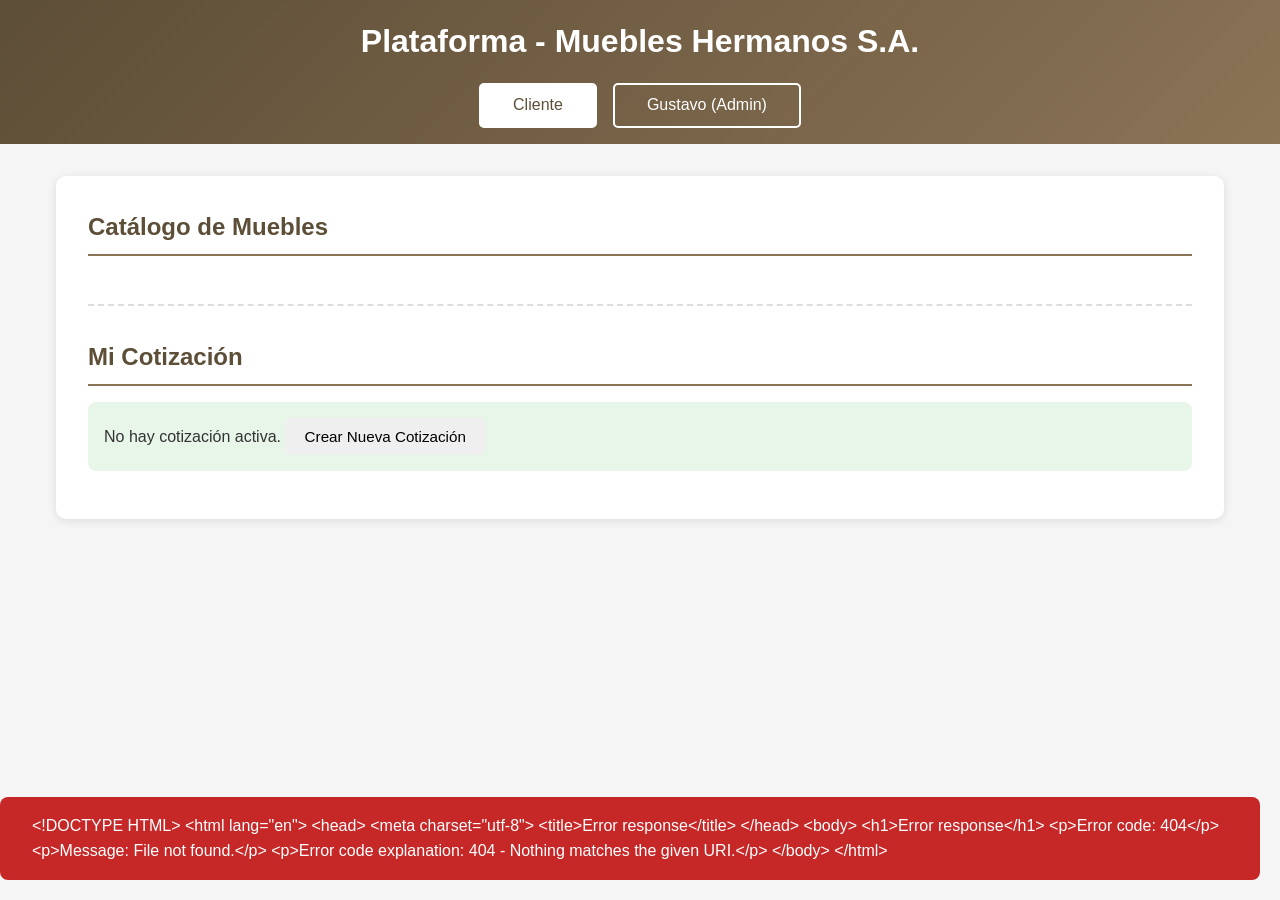
==== frontend/index.html @ 42f66415 "Incorporación preliminar de frontend" ====
<!DOCTYPE html>
<html lang="es">
<head>
    <meta charset="UTF-8">
    <meta name="viewport" content="width=device-width, initial-scale=1.0">
    <title>Mueblería Los Muebles Hermanos S.A.</title>
    <link rel="stylesheet" href="styles.css">
</head>
<body>
    <header>
        <h1> Plataforma - Muebles Hermanos S.A.</h1>
        <nav>
            <button onclick="mostrarVista('cliente')" class="nav-btn" id="btn-cliente">Cliente</button>
            <button onclick="mostrarVista('admin')" class="nav-btn" id="btn-admin">Gustavo (Admin)</button>
        </nav>
    </header>

    <main>
        <!-- ==================== VISTA DEL CLIENTE ==================== -->
        <div id="vista-cliente" class="vista">
            <h2>Catálogo de Muebles</h2>
            
            <div id="catalogo-cliente"></div>

            <hr>
            <h2>Mi Cotización</h2>
            <div id="cotizacion-actual">
                <p>No hay cotización activa. <button onclick="crearNuevaCotizacion()">Crear Nueva Cotización</button></p>
            </div>

            <div id="detalles-cotizacion"></div>

            <div id="acciones-cotizacion" style="display:none;">
                <h3>Agregar Producto a Cotización</h3>
                <form id="form-agregar-detalle" onsubmit="agregarDetalle(event)">
                    <label>Mueble:
                        <select id="select-mueble" required></select>
                    </label>
                    <label>Variante (opcional):
                        <select id="select-variante">
                            <option value="">Normal (sin variante)</option>
                        </select>
                    </label>
                    <label>Cantidad:
                        <input type="number" id="input-cantidad" min="1" value="1" required>
                    </label>
                    <button type="submit">Agregar</button>
                </form>

                <div class="botones-cotizacion">
                    <button onclick="confirmarVenta()" class="btn-confirmar">Confirmar como Venta</button>
                    <button onclick="cancelarCotizacion()" class="btn-cancelar">Cancelar Cotización</button>
                </div>
            </div>
        </div>

        <!-- ==================== VISTA DEL ADMIN  ==================== -->
        <div id="vista-admin" class="vista" style="display:none;">
            <div class="admin-tabs">
                <button onclick="mostrarSeccion('sec-muebles')" class="tab-btn active">Muebles</button>
                <button onclick="mostrarSeccion('sec-variantes')" class="tab-btn">Variantes</button>
                <button onclick="mostrarSeccion('sec-cotizaciones')" class="tab-btn">Cotizaciones</button>
                <button onclick="mostrarSeccion('sec-ventas')" class="tab-btn">Ventas</button>
            </div>

            <!-- Sección Muebles -->
            <section id="sec-muebles" class="admin-section">
                <h2>Gestión de Muebles</h2>
                <button onclick="mostrarFormMueble()">+ Nuevo Mueble</button>
                
                <div id="form-mueble-container" style="display:none;">
                    <h3 id="titulo-form-mueble">Nuevo Mueble</h3>
                    <form id="form-mueble" onsubmit="guardarMueble(event)">
                        <input type="hidden" id="mueble-id">
                        <label>Nombre: <input type="text" id="mueble-nombre" required></label>
                        <label>Tipo:
                            <select id="mueble-tipo" required>
                                <option value="Silla">Silla</option>
                                <option value="Sillon">Sillón</option>
                                <option value="Mesa">Mesa</option>
                                <option value="Estante">Estante</option>
                                <option value="Cajon">Cajón</option>
                            </select>
                        </label>
                        <label>Precio Base: <input type="number" id="mueble-precio" step="0.01" required></label>
                        <label>Stock: <input type="number" id="mueble-stock" min="0" required></label>
                        <label>Estado:
                            <select id="mueble-estado" required>
                                <option value="Activo">Activo</option>
                                <option value="Inactivo">Inactivo</option>
                            </select>
                        </label>
                        <label>Tamaño:
                            <select id="mueble-tamanio" required>
                                <option value="Grande">Grande</option>
                                <option value="Mediano">Mediano</option>
                                <option value="Pequeno">Pequeño</option>
                            </select>
                        </label>
                        <label>Material: <input type="text" id="mueble-material" required></label>
                        <div class="form-buttons">
                            <button type="submit">Guardar</button>
                            <button type="button" onclick="cancelarFormMueble()">Cancelar</button>
                        </div>
                    </form>
                </div>

                <table id="tabla-muebles">
                    <thead>
                        <tr>
                            <th>ID</th>
                            <th>Nombre</th>
                            <th>Tipo</th>
                            <th>Precio</th>
                            <th>Stock</th>
                            <th>Estado</th>
                            <th>Tamaño</th>
                            <th>Material</th>
                            <th>Acciones</th>
                        </tr>
                    </thead>
                    <tbody></tbody>
                </table>
            </section>

            <!-- Variantes -->
            <section id="sec-variantes" class="admin-section" style="display:none;">
                <h2>Gestión de Variantes</h2>
                <button onclick="mostrarFormVariante()">+ Nueva Variante</button>
                
                <div id="form-variante-container" style="display:none;">
                    <h3 id="titulo-form-variante">Nueva Variante</h3>
                    <form id="form-variante" onsubmit="guardarVariante(event)">
                        <input type="hidden" id="variante-id">
                        <label>Nombre: <input type="text" id="variante-nombre" required></label>
                        <label>Precio Agregado: <input type="number" id="variante-precio" step="0.01" required></label>
                        <label>Descripción: <textarea id="variante-descripcion"></textarea></label>
                        <div class="form-buttons">
                            <button type="submit">Guardar</button>
                            <button type="button" onclick="cancelarFormVariante()">Cancelar</button>
                        </div>
                    </form>
                </div>

                <table id="tabla-variantes">
                    <thead>
                        <tr>
                            <th>ID</th>
                            <th>Nombre</th>
                            <th>Precio Agregado</th>
                            <th>Descripción</th>
                            <th>Acciones</th>
                        </tr>
                    </thead>
                    <tbody></tbody>
                </table>
            </section>

            <!-- Cotizaciones -->
            <section id="sec-cotizaciones" class="admin-section" style="display:none;">
                <h2>Cotizaciones</h2>
                <button onclick="cargarCotizaciones()">Actualizar</button>
                <table id="tabla-cotizaciones">
                    <thead>
                        <tr>
                            <th>ID</th>
                            <th>Fecha</th>
                            <th>Estado</th>
                            <th>Precio Final</th>
                            <th>Acciones</th>
                        </tr>
                    </thead>
                    <tbody></tbody>
                </table>
            </section>

            <!-- Ventas -->
            <section id="sec-ventas" class="admin-section" style="display:none;">
                <h2>Ventas Confirmadas</h2>
                <div id="estadisticas-ventas"></div>
                <button onclick="cargarVentas()">Actualizar</button>
                <table id="tabla-ventas">
                    <thead>
                        <tr>
                            <th>ID</th>
                            <th>Fecha</th>
                            <th>Total</th>
                        </tr>
                    </thead>
                    <tbody></tbody>
                </table>
            </section>
        </div>
    </main>

    <div id="mensaje" class="mensaje"></div>

    <script src="app.js"></script>
</body>
</html>
---- frontend/styles.css ----
* {
    box-sizing: border-box;
    margin: 0;
    padding: 0;
}

body {
    font-family: 'Segoe UI', Tahoma, Geneva, Verdana, sans-serif;
    background-color: #f5f5f5;
    color: #333;
    line-height: 1.6;
}

header {
    background: linear-gradient(135deg, #5d4e37, #8b7355);
    color: white;
    padding: 1rem 2rem;
    text-align: center;
}

header h1 {
    margin-bottom: 1rem;
}

nav {
    display: flex;
    justify-content: center;
    gap: 1rem;
}

.nav-btn {
    padding: 0.7rem 2rem;
    border: 2px solid white;
    background: transparent;
    color: white;
    cursor: pointer;
    border-radius: 5px;
    font-size: 1rem;
    transition: all 0.3s;
}

.nav-btn:hover, .nav-btn.active {
    background: white;
    color: #5d4e37;
}

main {
    max-width: 1200px;
    margin: 2rem auto;
    padding: 0 1rem;
}

.vista {
    background: white;
    padding: 2rem;
    border-radius: 10px;
    box-shadow: 0 2px 10px rgba(0,0,0,0.1);
}

h2 {
    color: #5d4e37;
    margin-bottom: 1rem;
    border-bottom: 2px solid #8b7355;
    padding-bottom: 0.5rem;
}

/* Catálogo Cliente */
#catalogo-cliente {
    display: grid;
    grid-template-columns: repeat(auto-fill, minmax(250px, 1fr));
    gap: 1.5rem;
    margin-bottom: 2rem;
}

.card-mueble {
    background: #fafafa;
    border: 1px solid #ddd;
    border-radius: 8px;
    padding: 1.5rem;
    transition: transform 0.2s, box-shadow 0.2s;
}

.card-mueble:hover {
    transform: translateY(-5px);
    box-shadow: 0 5px 20px rgba(0,0,0,0.15);
}

.card-mueble h3 {
    color: #5d4e37;
    margin-bottom: 0.5rem;
}

.card-mueble .tipo {
    background: #8b7355;
    color: white;
    padding: 0.2rem 0.5rem;
    border-radius: 3px;
    font-size: 0.8rem;
    display: inline-block;
    margin-bottom: 0.5rem;
}

.card-mueble .precio {
    font-size: 1.3rem;
    color: #2e7d32;
    font-weight: bold;
}

.card-mueble .info {
    font-size: 0.9rem;
    color: #666;
    margin: 0.5rem 0;
}

.card-mueble .stock {
    font-size: 0.85rem;
}

.stock.disponible { color: #2e7d32; }
.stock.bajo { color: #f57c00; }
.stock.agotado { color: #c62828; }

/* Formularios */
form {
    background: #f9f9f9;
    padding: 1.5rem;
    border-radius: 8px;
    margin: 1rem 0;
}

form label {
    display: block;
    margin-bottom: 1rem;
}

form input, form select, form textarea {
    width: 100%;
    padding: 0.5rem;
    margin-top: 0.3rem;
    border: 1px solid #ccc;
    border-radius: 4px;
    font-size: 1rem;
}

form textarea {
    min-height: 80px;
    resize: vertical;
}

button {
    padding: 0.6rem 1.2rem;
    border: none;
    border-radius: 5px;
    cursor: pointer;
    font-size: 0.95rem;
    transition: background 0.2s;
}

button:hover {
    opacity: 0.9;
}

form button[type="submit"] {
    background: #5d4e37;
    color: white;
}

form button[type="button"] {
    background: #999;
    color: white;
    margin-left: 0.5rem;
}

.form-buttons {
    margin-top: 1rem;
}

/* Botones de acción */
.btn-confirmar {
    background: #2e7d32;
    color: white;
}

.btn-cancelar {
    background: #c62828;
    color: white;
    margin-left: 0.5rem;
}

.btn-editar {
    background: #1565c0;
    color: white;
    padding: 0.3rem 0.6rem;
    font-size: 0.85rem;
}

.btn-eliminar {
    background: #c62828;
    color: white;
    padding: 0.3rem 0.6rem;
    font-size: 0.85rem;
    margin-left: 0.3rem;
}

.botones-cotizacion {
    margin-top: 1.5rem;
    padding-top: 1rem;
    border-top: 1px solid #ddd;
}

/* Tabs Admin */
.admin-tabs {
    display: flex;
    gap: 0.5rem;
    margin-bottom: 1.5rem;
    border-bottom: 2px solid #ddd;
    padding-bottom: 0.5rem;
}

.tab-btn {
    background: #e0e0e0;
    color: #333;
    border-radius: 5px 5px 0 0;
}

.tab-btn.active {
    background: #5d4e37;
    color: white;
}

/* Tablas */
table {
    width: 100%;
    border-collapse: collapse;
    margin-top: 1rem;
}

th, td {
    padding: 0.75rem;
    text-align: left;
    border-bottom: 1px solid #ddd;
}

th {
    background: #5d4e37;
    color: white;
}

tr:hover {
    background: #f5f5f5;
}

/* Estadísticas */
#estadisticas-ventas {
    display: flex;
    gap: 2rem;
    margin-bottom: 1.5rem;
    flex-wrap: wrap;
}

.stat-card {
    background: linear-gradient(135deg, #5d4e37, #8b7355);
    color: white;
    padding: 1.5rem;
    border-radius: 8px;
    min-width: 180px;
    text-align: center;
}

.stat-card h4 {
    font-size: 0.9rem;
    opacity: 0.9;
}

.stat-card .valor {
    font-size: 1.8rem;
    font-weight: bold;
    margin-top: 0.5rem;
}

/* Mensajes */
.mensaje {
    position: fixed;
    bottom: 20px;
    right: 20px;
    padding: 1rem 2rem;
    border-radius: 8px;
    color: white;
    display: none;
    z-index: 1000;
    animation: slideIn 0.3s ease;
}

.mensaje.exito { background: #2e7d32; }
.mensaje.error { background: #c62828; }
.mensaje.info { background: #1565c0; }

@keyframes slideIn {
    from { transform: translateX(100%); opacity: 0; }
    to { transform: translateX(0); opacity: 1; }
}

/* Cotización actual */
#cotizacion-actual {
    background: #e8f5e9;
    padding: 1rem;
    border-radius: 8px;
    margin-bottom: 1rem;
}

#cotizacion-actual.pendiente {
    background: #fff3e0;
}

#detalles-cotizacion table {
    margin-top: 0;
}

/* Responsive */
@media (max-width: 768px) {
    header h1 { font-size: 1.3rem; }
    nav { flex-direction: column; }
    .admin-tabs { flex-wrap: wrap; }
    table { font-size: 0.85rem; }
    th, td { padding: 0.5rem; }
}

hr {
    border: none;
    border-top: 2px dashed #ddd;
    margin: 2rem 0;
}
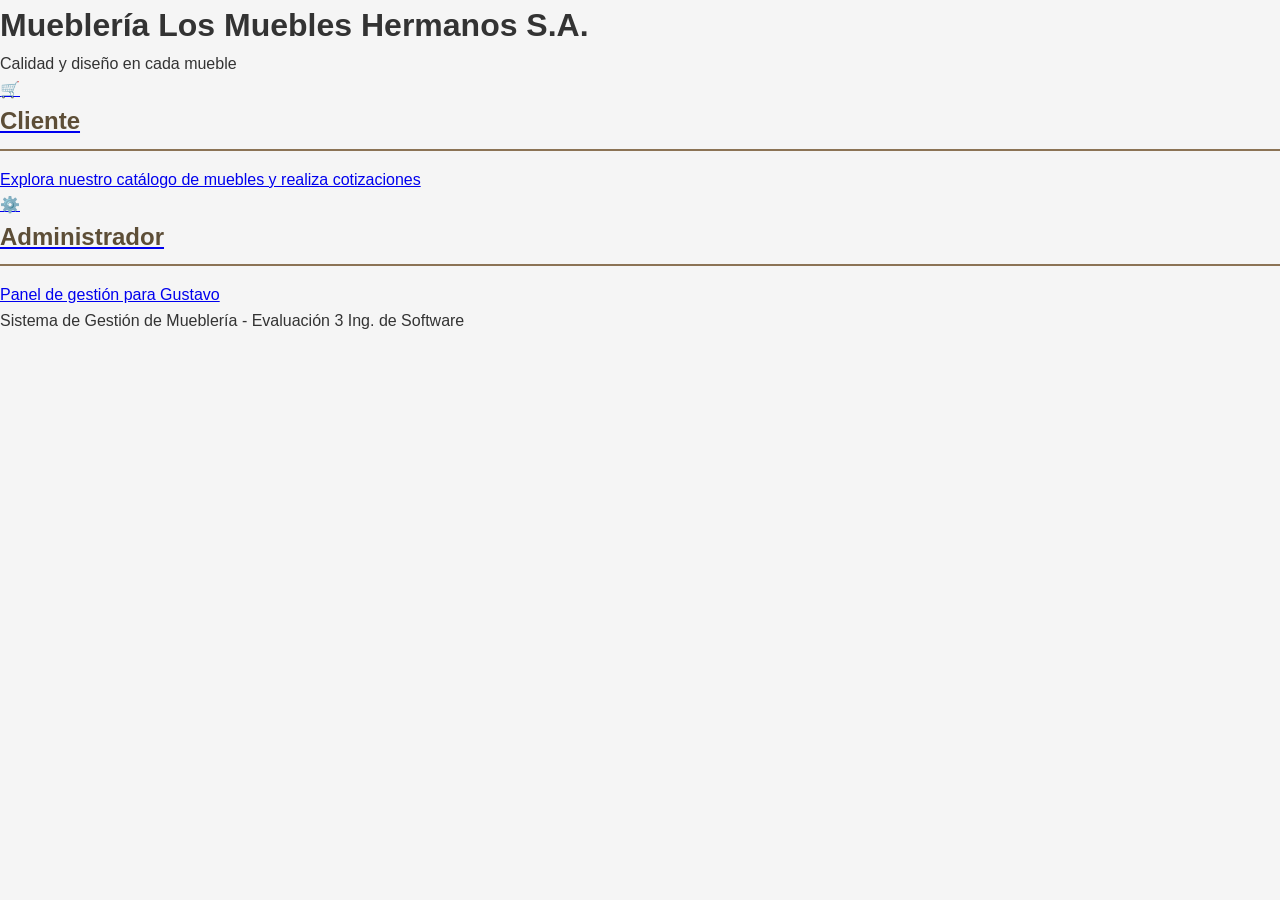
==== commit 9623b3be: "Todo lo que corresponde a html (esqueleto) del front" ====
--- a/frontend/index.html
+++ b/frontend/index.html
@@ -7,194 +7,29 @@
     <link rel="stylesheet" href="styles.css">
 </head>
 <body>
-    <header>
-        <h1> Plataforma - Muebles Hermanos S.A.</h1>
-        <nav>
-            <button onclick="mostrarVista('cliente')" class="nav-btn" id="btn-cliente">Cliente</button>
-            <button onclick="mostrarVista('admin')" class="nav-btn" id="btn-admin">Gustavo (Admin)</button>
-        </nav>
-    </header>
-
-    <main>
-        <!-- ==================== VISTA DEL CLIENTE ==================== -->
-        <div id="vista-cliente" class="vista">
-            <h2>Catálogo de Muebles</h2>
-            
-            <div id="catalogo-cliente"></div>
-
-            <hr>
-            <h2>Mi Cotización</h2>
-            <div id="cotizacion-actual">
-                <p>No hay cotización activa. <button onclick="crearNuevaCotizacion()">Crear Nueva Cotización</button></p>
-            </div>
-
-            <div id="detalles-cotizacion"></div>
-
-            <div id="acciones-cotizacion" style="display:none;">
-                <h3>Agregar Producto a Cotización</h3>
-                <form id="form-agregar-detalle" onsubmit="agregarDetalle(event)">
-                    <label>Mueble:
-                        <select id="select-mueble" required></select>
-                    </label>
-                    <label>Variante (opcional):
-                        <select id="select-variante">
-                            <option value="">Normal (sin variante)</option>
-                        </select>
-                    </label>
-                    <label>Cantidad:
-                        <input type="number" id="input-cantidad" min="1" value="1" required>
-                    </label>
-                    <button type="submit">Agregar</button>
-                </form>
-
-                <div class="botones-cotizacion">
-                    <button onclick="confirmarVenta()" class="btn-confirmar">Confirmar como Venta</button>
-                    <button onclick="cancelarCotizacion()" class="btn-cancelar">Cancelar Cotización</button>
-                </div>
-            </div>
+    <div class="landing-container">
+        <div class="landing-header">
+            <h1>Mueblería Los Muebles Hermanos S.A.</h1>
+            <p>Calidad y diseño en cada mueble</p>
         </div>
 
-        <!-- ==================== VISTA DEL ADMIN  ==================== -->
-        <div id="vista-admin" class="vista" style="display:none;">
-            <div class="admin-tabs">
-                <button onclick="mostrarSeccion('sec-muebles')" class="tab-btn active">Muebles</button>
-                <button onclick="mostrarSeccion('sec-variantes')" class="tab-btn">Variantes</button>
-                <button onclick="mostrarSeccion('sec-cotizaciones')" class="tab-btn">Cotizaciones</button>
-                <button onclick="mostrarSeccion('sec-ventas')" class="tab-btn">Ventas</button>
-            </div>
+        <div class="landing-options">
+            <a href="cliente.html" class="landing-card">
+                <div class="card-icon">🛒</div>
+                <h2>Cliente</h2>
+                <p>Explora nuestro catálogo de muebles y realiza cotizaciones</p>
+            </a>
 
-            <!-- Sección Muebles -->
-            <section id="sec-muebles" class="admin-section">
-                <h2>Gestión de Muebles</h2>
-                <button onclick="mostrarFormMueble()">+ Nuevo Mueble</button>
-                
-                <div id="form-mueble-container" style="display:none;">
-                    <h3 id="titulo-form-mueble">Nuevo Mueble</h3>
-                    <form id="form-mueble" onsubmit="guardarMueble(event)">
-                        <input type="hidden" id="mueble-id">
-                        <label>Nombre: <input type="text" id="mueble-nombre" required></label>
-                        <label>Tipo:
-                            <select id="mueble-tipo" required>
-                                <option value="Silla">Silla</option>
-                                <option value="Sillon">Sillón</option>
-                                <option value="Mesa">Mesa</option>
-                                <option value="Estante">Estante</option>
-                                <option value="Cajon">Cajón</option>
-                            </select>
-                        </label>
-                        <label>Precio Base: <input type="number" id="mueble-precio" step="0.01" required></label>
-                        <label>Stock: <input type="number" id="mueble-stock" min="0" required></label>
-                        <label>Estado:
-                            <select id="mueble-estado" required>
-                                <option value="Activo">Activo</option>
-                                <option value="Inactivo">Inactivo</option>
-                            </select>
-                        </label>
-                        <label>Tamaño:
-                            <select id="mueble-tamanio" required>
-                                <option value="Grande">Grande</option>
-                                <option value="Mediano">Mediano</option>
-                                <option value="Pequeno">Pequeño</option>
-                            </select>
-                        </label>
-                        <label>Material: <input type="text" id="mueble-material" required></label>
-                        <div class="form-buttons">
-                            <button type="submit">Guardar</button>
-                            <button type="button" onclick="cancelarFormMueble()">Cancelar</button>
-                        </div>
-                    </form>
-                </div>
+            <a href="admin.html" class="landing-card">
+                <div class="card-icon">⚙️</div>
+                <h2>Administrador</h2>
+                <p>Panel de gestión para Gustavo</p>
+            </a>
+        </div>
 
-                <table id="tabla-muebles">
-                    <thead>
-                        <tr>
-                            <th>ID</th>
-                            <th>Nombre</th>
-                            <th>Tipo</th>
-                            <th>Precio</th>
-                            <th>Stock</th>
-                            <th>Estado</th>
-                            <th>Tamaño</th>
-                            <th>Material</th>
-                            <th>Acciones</th>
-                        </tr>
-                    </thead>
-                    <tbody></tbody>
-                </table>
-            </section>
-
-            <!-- Variantes -->
-            <section id="sec-variantes" class="admin-section" style="display:none;">
-                <h2>Gestión de Variantes</h2>
-                <button onclick="mostrarFormVariante()">+ Nueva Variante</button>
-                
-                <div id="form-variante-container" style="display:none;">
-                    <h3 id="titulo-form-variante">Nueva Variante</h3>
-                    <form id="form-variante" onsubmit="guardarVariante(event)">
-                        <input type="hidden" id="variante-id">
-                        <label>Nombre: <input type="text" id="variante-nombre" required></label>
-                        <label>Precio Agregado: <input type="number" id="variante-precio" step="0.01" required></label>
-                        <label>Descripción: <textarea id="variante-descripcion"></textarea></label>
-                        <div class="form-buttons">
-                            <button type="submit">Guardar</button>
-                            <button type="button" onclick="cancelarFormVariante()">Cancelar</button>
-                        </div>
-                    </form>
-                </div>
-
-                <table id="tabla-variantes">
-                    <thead>
-                        <tr>
-                            <th>ID</th>
-                            <th>Nombre</th>
-                            <th>Precio Agregado</th>
-                            <th>Descripción</th>
-                            <th>Acciones</th>
-                        </tr>
-                    </thead>
-                    <tbody></tbody>
-                </table>
-            </section>
-
-            <!-- Cotizaciones -->
-            <section id="sec-cotizaciones" class="admin-section" style="display:none;">
-                <h2>Cotizaciones</h2>
-                <button onclick="cargarCotizaciones()">Actualizar</button>
-                <table id="tabla-cotizaciones">
-                    <thead>
-                        <tr>
-                            <th>ID</th>
-                            <th>Fecha</th>
-                            <th>Estado</th>
-                            <th>Precio Final</th>
-                            <th>Acciones</th>
-                        </tr>
-                    </thead>
-                    <tbody></tbody>
-                </table>
-            </section>
-
-            <!-- Ventas -->
-            <section id="sec-ventas" class="admin-section" style="display:none;">
-                <h2>Ventas Confirmadas</h2>
-                <div id="estadisticas-ventas"></div>
-                <button onclick="cargarVentas()">Actualizar</button>
-                <table id="tabla-ventas">
-                    <thead>
-                        <tr>
-                            <th>ID</th>
-                            <th>Fecha</th>
-                            <th>Total</th>
-                        </tr>
-                    </thead>
-                    <tbody></tbody>
-                </table>
-            </section>
-        </div>
-    </main>
-
-    <div id="mensaje" class="mensaje"></div>
-
-    <script src="app.js"></script>
+        <footer class="landing-footer">
+            <p>Sistema de Gestión de Mueblería - Evaluación 3 Ing. de Software</p>
+        </footer>
+    </div>
 </body>
-</html>
+</html>
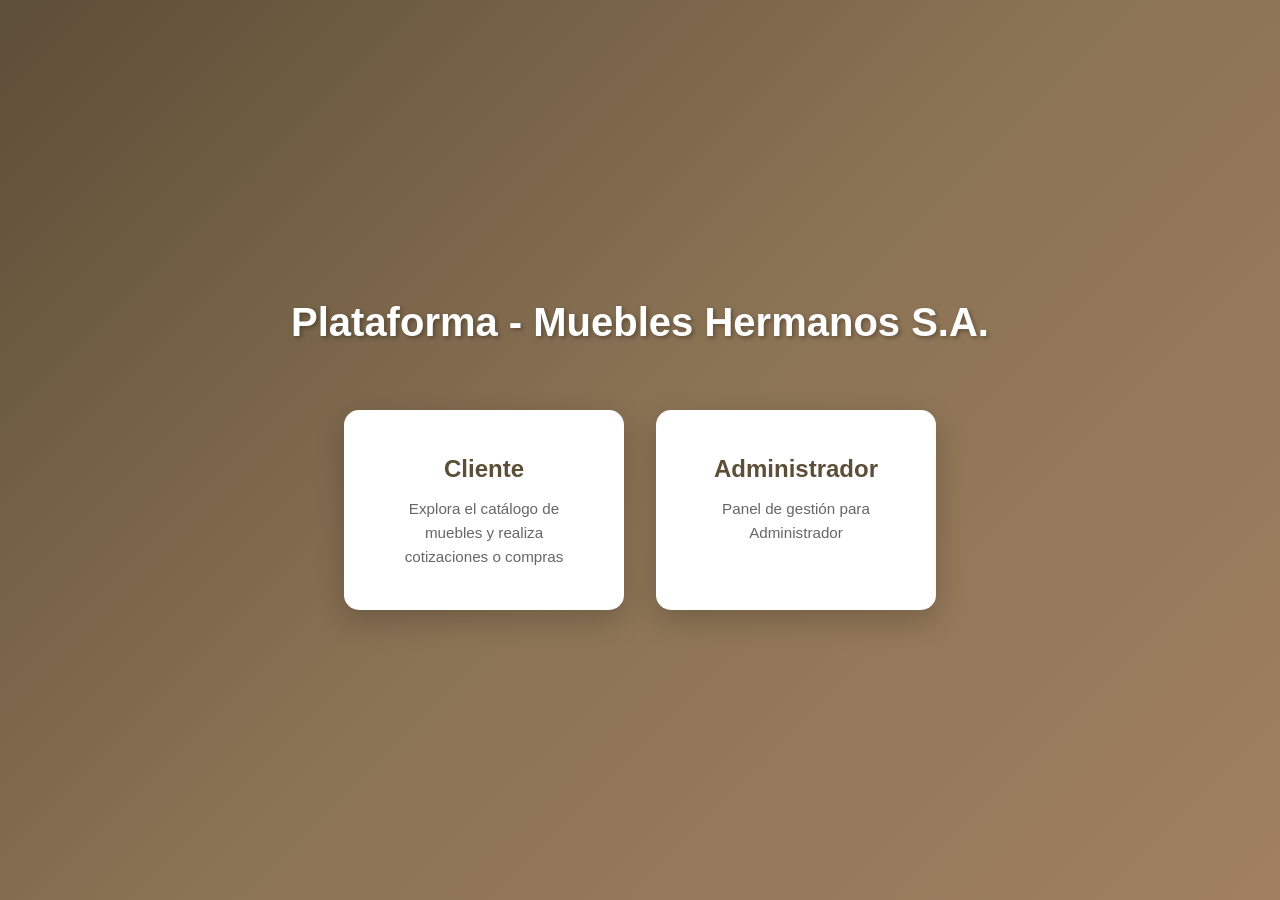
==== commit 393c0d92: "Desarrollo de frontend definitivo" ====
--- a/frontend/index.html
+++ b/frontend/index.html
@@ -9,27 +9,20 @@
 <body>
     <div class="landing-container">
         <div class="landing-header">
-            <h1>Mueblería Los Muebles Hermanos S.A.</h1>
-            <p>Calidad y diseño en cada mueble</p>
+            <h1>Plataforma - Muebles Hermanos S.A.</h1>
         </div>
 
         <div class="landing-options">
             <a href="cliente.html" class="landing-card">
-                <div class="card-icon">🛒</div>
                 <h2>Cliente</h2>
-                <p>Explora nuestro catálogo de muebles y realiza cotizaciones</p>
+                <p>Explora el catálogo de muebles y realiza cotizaciones o compras</p>
             </a>
 
             <a href="admin.html" class="landing-card">
-                <div class="card-icon">⚙️</div>
                 <h2>Administrador</h2>
-                <p>Panel de gestión para Gustavo</p>
+                <p>Panel de gestión para Administrador</p>
             </a>
         </div>
-
-        <footer class="landing-footer">
-            <p>Sistema de Gestión de Mueblería - Evaluación 3 Ing. de Software</p>
-        </footer>
     </div>
 </body>
 </html>
--- a/frontend/styles.css
+++ b/frontend/styles.css
@@ -9,251 +9,590 @@
     background-color: #f5f5f5;
     color: #333;
     line-height: 1.6;
+    min-height: 100vh;
+}
+
+a {
+    text-decoration: none;
+    color: inherit;
+}
+
+.landing-container {
+    min-height: 100vh;
+    display: flex;
+    flex-direction: column;
+    justify-content: center;
+    align-items: center;
+    padding: 2rem;
+    background: linear-gradient(135deg, #5d4e37 0%, #8b7355 50%, #a08060 100%);
+}
+
+.landing-header {
+    text-align: center;
+    color: white;
+    margin-bottom: 3rem;
+}
+
+.landing-header h1 {
+    font-size: 2.5rem;
+    margin-bottom: 0.5rem;
+    text-shadow: 2px 2px 4px rgba(0,0,0,0.3);
+}
+
+.landing-header p {
+    font-size: 1.2rem;
+    opacity: 0.9;
+}
+
+.landing-options {
+    display: flex;
+    gap: 2rem;
+    flex-wrap: wrap;
+    justify-content: center;
+}
+
+.landing-card {
+    background: white;
+    padding: 2.5rem;
+    border-radius: 15px;
+    text-align: center;
+    width: 280px;
+    transition: transform 0.3s, box-shadow 0.3s;
+    box-shadow: 0 10px 30px rgba(0,0,0,0.2);
+}
+
+.landing-card:hover {
+    transform: translateY(-10px);
+    box-shadow: 0 20px 40px rgba(0,0,0,0.3);
+}
+
+.landing-card .card-icon {
+    font-size: 3rem;
+    margin-bottom: 1rem;
+}
+
+.landing-card h2 {
+    color: #5d4e37;
+    margin-bottom: 0.5rem;
+    border: none;
+    padding: 0;
+}
+
+.landing-card p {
+    color: #666;
+    font-size: 0.95rem;
+}
+
+.landing-footer {
+    margin-top: 3rem;
+    color: white;
+    opacity: 0.8;
+    font-size: 0.9rem;
 }
 
 header {
     background: linear-gradient(135deg, #5d4e37, #8b7355);
     color: white;
     padding: 1rem 2rem;
-    text-align: center;
+    box-shadow: 0 2px 10px rgba(0,0,0,0.2);
+}
+
+.header-content {
+    max-width: 1400px;
+    margin: 0 auto;
+    display: flex;
+    align-items: center;
+    gap: 2rem;
+}
+
+.logo {
+    font-weight: bold;
+    font-size: 1.1rem;
+    padding: 0.5rem 1rem;
+    background: rgba(255,255,255,0.1);
+    border-radius: 5px;
+    transition: background 0.3s;
+}
+
+.logo:hover {
+    background: rgba(255,255,255,0.2);
 }
 
 header h1 {
-    margin-bottom: 1rem;
-}
-
-nav {
-    display: flex;
-    justify-content: center;
-    gap: 1rem;
-}
-
-.nav-btn {
-    padding: 0.7rem 2rem;
-    border: 2px solid white;
-    background: transparent;
-    color: white;
-    cursor: pointer;
-    border-radius: 5px;
-    font-size: 1rem;
-    transition: all 0.3s;
-}
-
-.nav-btn:hover, .nav-btn.active {
-    background: white;
-    color: #5d4e37;
-}
-
-main {
-    max-width: 1200px;
+    flex: 1;
+    font-size: 1.5rem;
+    border: none;
+    padding: 0;
+    margin: 0;
+}
+
+.admin-badge {
+    background: #2e7d32;
+    padding: 0.4rem 1rem;
+    border-radius: 20px;
+    font-size: 0.9rem;
+}
+
+.cliente-layout {
+    max-width: 1400px;
     margin: 2rem auto;
     padding: 0 1rem;
-}
-
-.vista {
+    display: grid;
+    grid-template-columns: 1fr 380px;
+    gap: 2rem;
+}
+
+.catalogo-section, .cotizacion-section {
     background: white;
-    padding: 2rem;
+    padding: 1.5rem;
     border-radius: 10px;
     box-shadow: 0 2px 10px rgba(0,0,0,0.1);
 }
 
-h2 {
-    color: #5d4e37;
-    margin-bottom: 1rem;
-    border-bottom: 2px solid #8b7355;
-    padding-bottom: 0.5rem;
-}
-
-/* Catálogo Cliente */
+.cotizacion-section {
+    position: sticky;
+    top: 1rem;
+    height: fit-content;
+    max-height: calc(100vh - 2rem);
+    overflow-y: auto;
+}
+
+.filtros {
+    display: flex;
+    gap: 1rem;
+    margin-bottom: 1.5rem;
+    flex-wrap: wrap;
+}
+
+.filtros label {
+    display: flex;
+    align-items: center;
+    gap: 0.5rem;
+}
+
+.filtros select {
+    padding: 0.5rem;
+    border: 1px solid #ccc;
+    border-radius: 5px;
+    font-size: 0.95rem;
+}
+
 #catalogo-cliente {
     display: grid;
-    grid-template-columns: repeat(auto-fill, minmax(250px, 1fr));
+    grid-template-columns: repeat(auto-fill, minmax(220px, 1fr));
     gap: 1.5rem;
-    margin-bottom: 2rem;
 }
 
 .card-mueble {
     background: #fafafa;
     border: 1px solid #ddd;
-    border-radius: 8px;
-    padding: 1.5rem;
+    border-radius: 10px;
+    padding: 1.2rem;
     transition: transform 0.2s, box-shadow 0.2s;
+    position: relative;
 }
 
 .card-mueble:hover {
     transform: translateY(-5px);
-    box-shadow: 0 5px 20px rgba(0,0,0,0.15);
+    box-shadow: 0 8px 25px rgba(0,0,0,0.15);
+}
+
+.card-mueble.agotado {
+    opacity: 0.6;
 }
 
 .card-mueble h3 {
     color: #5d4e37;
-    margin-bottom: 0.5rem;
-}
-
-.card-mueble .tipo {
+    margin: 0.5rem 0;
+    font-size: 1.1rem;
+}
+
+.tipo-badge {
     background: #8b7355;
     color: white;
-    padding: 0.2rem 0.5rem;
-    border-radius: 3px;
-    font-size: 0.8rem;
-    display: inline-block;
-    margin-bottom: 0.5rem;
+    padding: 0.2rem 0.6rem;
+    border-radius: 4px;
+    font-size: 0.75rem;
+    text-transform: uppercase;
 }
 
 .card-mueble .precio {
     font-size: 1.3rem;
     color: #2e7d32;
     font-weight: bold;
+    margin: 0.5rem 0;
 }
 
 .card-mueble .info {
-    font-size: 0.9rem;
+    font-size: 0.85rem;
     color: #666;
-    margin: 0.5rem 0;
 }
 
 .card-mueble .stock {
-    font-size: 0.85rem;
+    font-size: 0.8rem;
+    margin-top: 0.5rem;
 }
 
 .stock.disponible { color: #2e7d32; }
-.stock.bajo { color: #f57c00; }
+.stock.bajo { color: #f57c00; font-weight: bold; }
 .stock.agotado { color: #c62828; }
 
-/* Formularios */
-form {
-    background: #f9f9f9;
-    padding: 1.5rem;
+.btn-agregar {
+    width: 100%;
+    margin-top: 1rem;
+    padding: 0.6rem;
+    background: #5d4e37;
+    color: white;
+    border: none;
+    border-radius: 5px;
+    cursor: pointer;
+    transition: background 0.3s;
+}
+
+.btn-agregar:hover {
+    background: #8b7355;
+}
+
+.cotizacion-info {
+    display: flex;
+    justify-content: space-between;
+    align-items: center;
+    margin-bottom: 1rem;
+    padding-bottom: 1rem;
+    border-bottom: 1px solid #eee;
+}
+
+.status-badge {
+    padding: 0.3rem 0.8rem;
+    border-radius: 20px;
+    font-size: 0.8rem;
+    font-weight: bold;
+    text-transform: uppercase;
+}
+
+.status-badge.pendiente { background: #fff3e0; color: #f57c00; }
+.status-badge.confirmada, .status-badge.activo { background: #e8f5e9; color: #2e7d32; }
+.status-badge.cancelada, .status-badge.inactivo { background: #ffebee; color: #c62828; }
+
+.cotizacion-total {
+    display: flex;
+    justify-content: space-between;
+    padding: 1rem;
+    background: #f5f5f5;
     border-radius: 8px;
     margin: 1rem 0;
-}
-
-form label {
+    font-size: 1.2rem;
+    font-weight: bold;
+}
+
+.cotizacion-acciones {
+    display: flex;
+    gap: 0.5rem;
+}
+
+.cotizacion-acciones button {
+    flex: 1;
+}
+
+.tabla-detalles {
+    width: 100%;
+    font-size: 0.85rem;
+    margin: 1rem 0;
+}
+
+.tabla-detalles th, .tabla-detalles td {
+    padding: 0.5rem;
+    text-align: left;
+    border-bottom: 1px solid #eee;
+}
+
+.tabla-detalles th {
+    background: #f5f5f5;
+    color: #5d4e37;
+    font-weight: 600;
+}
+
+.btn-eliminar-sm {
+    background: #c62828;
+    color: white;
+    border: none;
+    width: 24px;
+    height: 24px;
+    border-radius: 50%;
+    cursor: pointer;
+    font-size: 1rem;
+    line-height: 1;
+}
+
+#agregar-producto {
+    margin-top: 1.5rem;
+    padding-top: 1.5rem;
+    border-top: 2px dashed #ddd;
+}
+
+#agregar-producto h3 {
+    font-size: 1rem;
+    color: #5d4e37;
+    margin-bottom: 1rem;
+}
+
+#form-agregar label {
     display: block;
-    margin-bottom: 1rem;
-}
-
-form input, form select, form textarea {
+    margin-bottom: 0.8rem;
+    font-size: 0.9rem;
+}
+
+#form-agregar select, #form-agregar input {
     width: 100%;
     padding: 0.5rem;
     margin-top: 0.3rem;
     border: 1px solid #ccc;
-    border-radius: 4px;
-    font-size: 1rem;
-}
-
-form textarea {
+    border-radius: 5px;
+    font-size: 0.9rem;
+}
+
+.admin-layout {
+    max-width: 1400px;
+    margin: 0 auto;
+    padding: 2rem 1rem;
+    display: grid;
+    grid-template-columns: 200px 1fr;
+    gap: 2rem;
+}
+
+.admin-sidebar {
+    display: flex;
+    flex-direction: column;
+    gap: 0.5rem;
+}
+
+.sidebar-btn {
+    padding: 1rem;
+    background: white;
+    border: none;
+    border-radius: 8px;
+    text-align: left;
+    cursor: pointer;
+    transition: all 0.3s;
+    font-size: 0.95rem;
+    box-shadow: 0 2px 5px rgba(0,0,0,0.05);
+}
+
+.sidebar-btn:hover {
+    background: #f5f5f5;
+}
+
+.sidebar-btn.active {
+    background: #5d4e37;
+    color: white;
+}
+
+.admin-content {
+    background: white;
+    padding: 1.5rem;
+    border-radius: 10px;
+    box-shadow: 0 2px 10px rgba(0,0,0,0.1);
+}
+
+.section-header {
+    display: flex;
+    justify-content: space-between;
+    align-items: center;
+    margin-bottom: 1.5rem;
+    padding-bottom: 1rem;
+    border-bottom: 2px solid #eee;
+}
+
+.section-header h2 {
+    color: #5d4e37;
+    margin: 0;
+    border: none;
+    padding: 0;
+}
+
+.form-container {
+    background: #f9f9f9;
+    padding: 1.5rem;
+    border-radius: 8px;
+    margin-bottom: 1.5rem;
+}
+
+.form-container h3 {
+    color: #5d4e37;
+    margin-bottom: 1rem;
+}
+
+.form-grid {
+    display: grid;
+    grid-template-columns: repeat(auto-fit, minmax(200px, 1fr));
+    gap: 1rem;
+}
+
+.form-grid label {
+    display: flex;
+    flex-direction: column;
+    font-size: 0.9rem;
+    color: #555;
+}
+
+.form-grid label.full-width {
+    grid-column: 1 / -1;
+}
+
+.form-grid input, .form-grid select, .form-grid textarea {
+    padding: 0.6rem;
+    margin-top: 0.3rem;
+    border: 1px solid #ccc;
+    border-radius: 5px;
+    font-size: 0.95rem;
+}
+
+.form-grid textarea {
+    resize: vertical;
     min-height: 80px;
-    resize: vertical;
+}
+
+.form-buttons {
+    margin-top: 1.5rem;
+    display: flex;
+    gap: 0.5rem;
+}
+
+table {
+    width: 100%;
+    border-collapse: collapse;
+}
+
+th, td {
+    padding: 0.8rem;
+    text-align: left;
+    border-bottom: 1px solid #eee;
+}
+
+th {
+    background: #5d4e37;
+    color: white;
+    font-weight: 500;
+}
+
+tr:hover {
+    background: #fafafa;
+}
+
+.row-inactive {
+    opacity: 0.6;
+}
+
+.stock-bajo {
+    color: #f57c00;
+    font-weight: bold;
+}
+
+.empty-cell {
+    text-align: center;
+    color: #999;
+    padding: 2rem;
+}
+
+.empty-message {
+    text-align: center;
+    color: #999;
+    padding: 2rem;
+}
+
+.acciones-cell {
+    white-space: nowrap;
 }
 
 button {
-    padding: 0.6rem 1.2rem;
+    padding: 0.5rem 1rem;
     border: none;
     border-radius: 5px;
     cursor: pointer;
-    font-size: 0.95rem;
-    transition: background 0.2s;
-}
-
-button:hover {
-    opacity: 0.9;
-}
-
-form button[type="submit"] {
+    font-size: 0.9rem;
+    transition: all 0.2s;
+}
+
+.btn-primary {
     background: #5d4e37;
     color: white;
 }
 
-form button[type="button"] {
-    background: #999;
-    color: white;
-    margin-left: 0.5rem;
-}
-
-.form-buttons {
-    margin-top: 1rem;
-}
-
-/* Botones de acción */
-.btn-confirmar {
+.btn-primary:hover {
+    background: #8b7355;
+}
+
+.btn-secondary {
+    background: #e0e0e0;
+    color: #333;
+}
+
+.btn-secondary:hover {
+    background: #ccc;
+}
+
+.btn-confirmar, .btn-confirmar-sm {
     background: #2e7d32;
     color: white;
 }
 
-.btn-cancelar {
+.btn-confirmar:hover, .btn-confirmar-sm:hover {
+    background: #1b5e20;
+}
+
+.btn-cancelar, .btn-eliminar {
     background: #c62828;
     color: white;
-    margin-left: 0.5rem;
+}
+
+.btn-cancelar:hover, .btn-eliminar:hover {
+    background: #b71c1c;
 }
 
 .btn-editar {
     background: #1565c0;
     color: white;
-    padding: 0.3rem 0.6rem;
-    font-size: 0.85rem;
-}
-
-.btn-eliminar {
-    background: #c62828;
-    color: white;
-    padding: 0.3rem 0.6rem;
-    font-size: 0.85rem;
-    margin-left: 0.3rem;
-}
-
-.botones-cotizacion {
-    margin-top: 1.5rem;
-    padding-top: 1rem;
-    border-top: 1px solid #ddd;
-}
-
-/* Tabs Admin */
-.admin-tabs {
-    display: flex;
-    gap: 0.5rem;
-    margin-bottom: 1.5rem;
-    border-bottom: 2px solid #ddd;
-    padding-bottom: 0.5rem;
-}
-
-.tab-btn {
-    background: #e0e0e0;
+}
+
+.btn-editar:hover {
+    background: #0d47a1;
+}
+
+.btn-ver {
+    background: #7b1fa2;
+    color: white;
+}
+
+.btn-ver:hover {
+    background: #6a1b9a;
+}
+
+.btn-activar {
+    background: #2e7d32;
+    color: white;
+}
+
+.btn-activar:hover {
+    background: #1b5e20;
+}
+
+.btn-cerrar {
+    background: none;
+    border: none;
+    font-size: 1.5rem;
+    cursor: pointer;
+    color: #666;
+    padding: 0;
+    line-height: 1;
+}
+
+.btn-cerrar:hover {
     color: #333;
-    border-radius: 5px 5px 0 0;
-}
-
-.tab-btn.active {
-    background: #5d4e37;
-    color: white;
-}
-
-/* Tablas */
-table {
-    width: 100%;
-    border-collapse: collapse;
-    margin-top: 1rem;
-}
-
-th, td {
-    padding: 0.75rem;
-    text-align: left;
-    border-bottom: 1px solid #ddd;
-}
-
-th {
-    background: #5d4e37;
-    color: white;
-}
-
-tr:hover {
-    background: #f5f5f5;
-}
-
-/* Estadísticas */
-#estadisticas-ventas {
-    display: flex;
-    gap: 2rem;
+}
+
+.stats-container {
+    display: flex;
+    gap: 1.5rem;
     margin-bottom: 1.5rem;
     flex-wrap: wrap;
 }
@@ -262,23 +601,85 @@
     background: linear-gradient(135deg, #5d4e37, #8b7355);
     color: white;
     padding: 1.5rem;
-    border-radius: 8px;
+    border-radius: 10px;
     min-width: 180px;
     text-align: center;
+    box-shadow: 0 4px 15px rgba(0,0,0,0.1);
 }
 
 .stat-card h4 {
+    font-size: 0.85rem;
+    opacity: 0.9;
+    font-weight: normal;
+    margin-bottom: 0.5rem;
+}
+
+.stat-card .valor {
+    font-size: 1.6rem;
+    font-weight: bold;
+}
+
+.modal {
+    position: fixed;
+    top: 0;
+    left: 0;
+    width: 100%;
+    height: 100%;
+    background: rgba(0,0,0,0.5);
+    display: flex;
+    justify-content: center;
+    align-items: center;
+    z-index: 1000;
+}
+
+.modal-content {
+    background: white;
+    padding: 1.5rem;
+    border-radius: 10px;
+    max-width: 700px;
+    width: 90%;
+    max-height: 80vh;
+    overflow-y: auto;
+}
+
+.modal-header {
+    display: flex;
+    justify-content: space-between;
+    align-items: center;
+    margin-bottom: 1rem;
+    padding-bottom: 1rem;
+    border-bottom: 1px solid #eee;
+}
+
+.modal-header h3 {
+    color: #5d4e37;
+    margin: 0;
+}
+
+.detalle-info {
+    display: grid;
+    grid-template-columns: repeat(3, 1fr);
+    gap: 1rem;
+    margin-bottom: 1rem;
+    padding: 1rem;
+    background: #f9f9f9;
+    border-radius: 8px;
+}
+
+.detalle-info p {
+    margin: 0;
+}
+
+.tabla-modal {
+    width: 100%;
     font-size: 0.9rem;
-    opacity: 0.9;
-}
-
-.stat-card .valor {
-    font-size: 1.8rem;
-    font-weight: bold;
-    margin-top: 0.5rem;
-}
-
-/* Mensajes */
+}
+
+.tabla-modal th {
+    background: #f5f5f5;
+    color: #5d4e37;
+}
+
 .mensaje {
     position: fixed;
     bottom: 20px;
@@ -287,8 +688,9 @@
     border-radius: 8px;
     color: white;
     display: none;
-    z-index: 1000;
+    z-index: 1001;
     animation: slideIn 0.3s ease;
+    box-shadow: 0 4px 15px rgba(0,0,0,0.2);
 }
 
 .mensaje.exito { background: #2e7d32; }
@@ -300,33 +702,85 @@
     to { transform: translateX(0); opacity: 1; }
 }
 
-/* Cotización actual */
-#cotizacion-actual {
-    background: #e8f5e9;
-    padding: 1rem;
-    border-radius: 8px;
+h2 {
+    color: #5d4e37;
     margin-bottom: 1rem;
-}
-
-#cotizacion-actual.pendiente {
-    background: #fff3e0;
-}
-
-#detalles-cotizacion table {
-    margin-top: 0;
-}
-
-/* Responsive */
+    padding-bottom: 0.5rem;
+    border-bottom: 2px solid #8b7355;
+}
+
+@media (max-width: 1024px) {
+    .cliente-layout {
+        grid-template-columns: 1fr;
+    }
+    
+    .cotizacion-section {
+        position: static;
+        max-height: none;
+    }
+    
+    .admin-layout {
+        grid-template-columns: 1fr;
+    }
+    
+    .admin-sidebar {
+        flex-direction: row;
+        flex-wrap: wrap;
+    }
+    
+    .sidebar-btn {
+        flex: 1;
+        min-width: 100px;
+        text-align: center;
+    }
+}
+
 @media (max-width: 768px) {
-    header h1 { font-size: 1.3rem; }
-    nav { flex-direction: column; }
-    .admin-tabs { flex-wrap: wrap; }
-    table { font-size: 0.85rem; }
-    th, td { padding: 0.5rem; }
-}
-
-hr {
-    border: none;
-    border-top: 2px dashed #ddd;
-    margin: 2rem 0;
-}
+    .landing-header h1 {
+        font-size: 1.8rem;
+    }
+    
+    .landing-card {
+        width: 100%;
+        max-width: 280px;
+    }
+    
+    .header-content {
+        flex-wrap: wrap;
+        gap: 1rem;
+    }
+    
+    header h1 {
+        order: -1;
+        width: 100%;
+        text-align: center;
+    }
+    
+    #catalogo-cliente {
+        grid-template-columns: repeat(auto-fill, minmax(180px, 1fr));
+    }
+    
+    .detalle-info {
+        grid-template-columns: 1fr;
+    }
+    
+    table {
+        font-size: 0.85rem;
+    }
+    
+    th, td {
+        padding: 0.5rem;
+    }
+    
+    .form-grid {
+        grid-template-columns: 1fr;
+    }
+    
+    .stats-container {
+        flex-direction: column;
+    }
+    
+    .stat-card {
+        width: 100%;
+    }
+}
